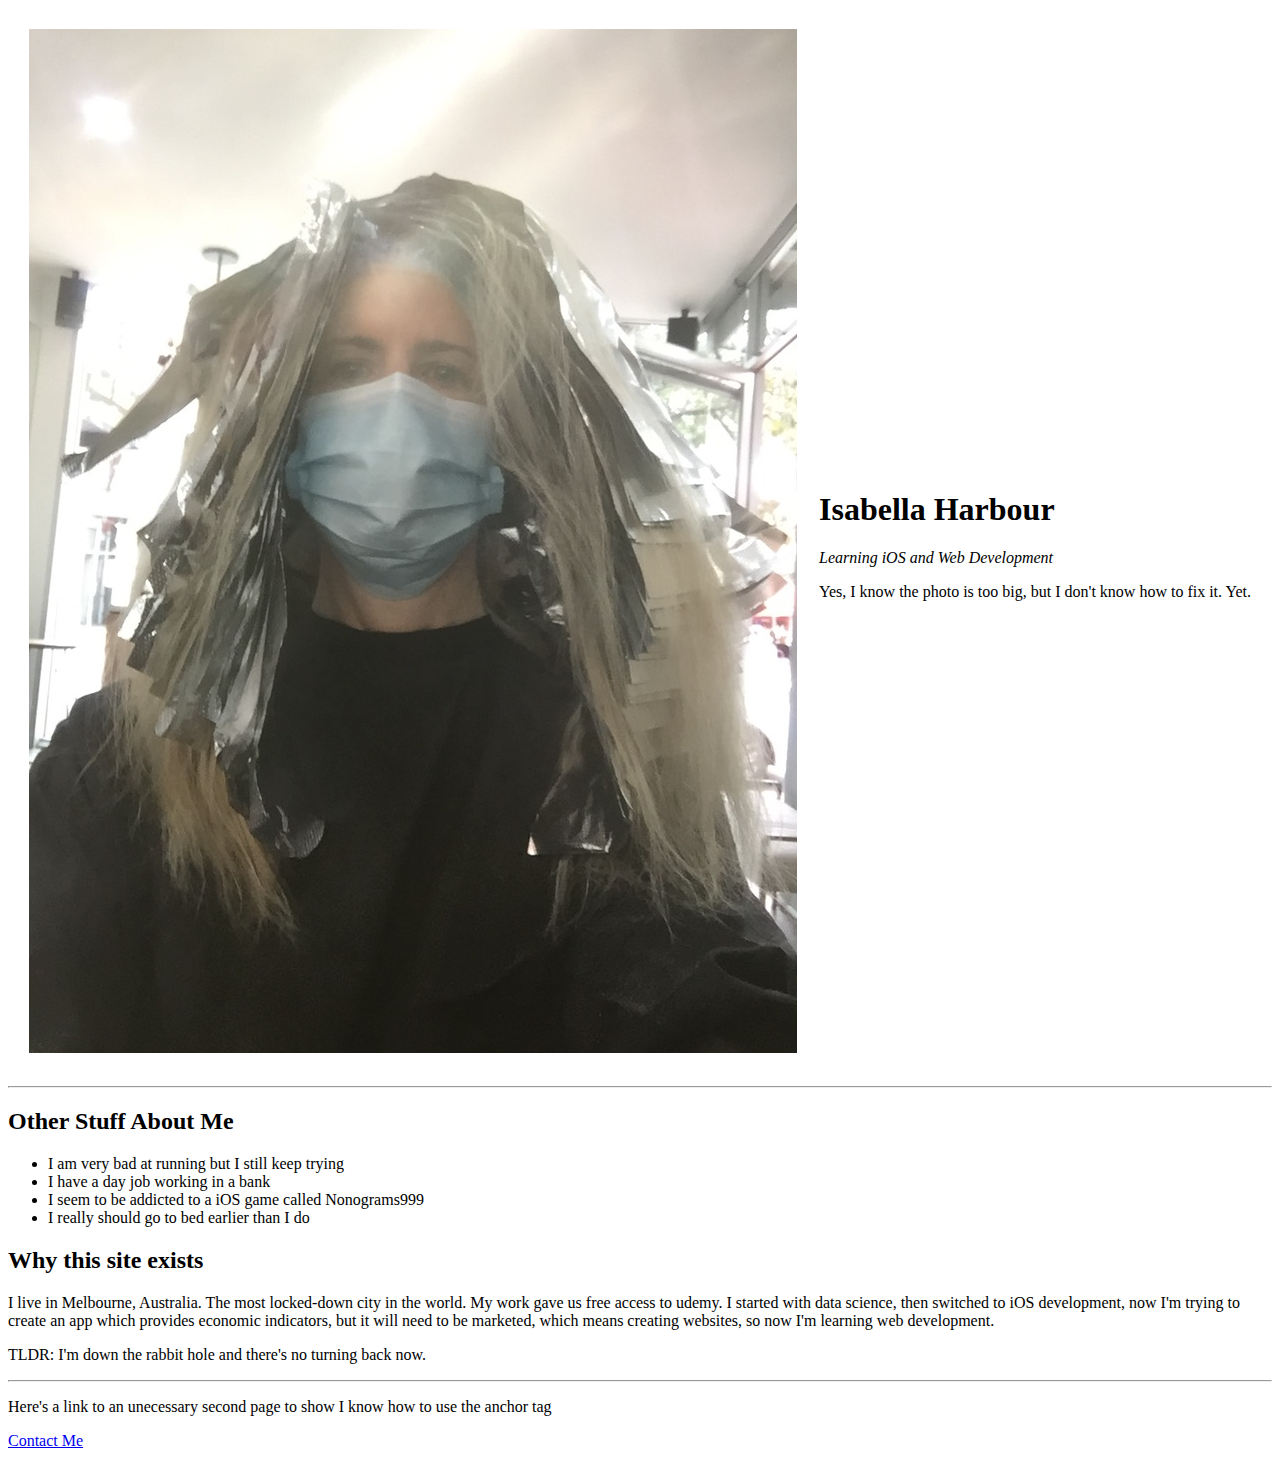
==== index.html @ f7ea3188 "Add initial version of website files" ====
<!DOCTYPE html>
<html lang="en" dir="ltr">

<head>
  <meta charset="utf-8">
  <title>Isabella's Web Site</title>
  <meta name="description" content="Site to practice web development" </head>

<body>
  <!-- BODY OF WEBSITE STARTS HERE -->

  <!--FIRST A TABLE to display photo and name etc side by side -->
  <table cellspacing="20">
    <tr>
      <td> <img src="Athairdresserfoils.jpeg" alt="Isabella's profile picture"></td>
      <td>
        <h1>Isabella Harbour</h1>
        <i>Learning iOS and Web Development</i>
        <p>Yes, I know the photo is too big, but I don't know how to fix it. Yet.</p>
      </td>
    </tr>
  </table>

  <hr size="2">
  <h2>Other Stuff About Me</h2>
  <ul>
    <li>I am very bad at running but I still keep trying</li>
    <li>I have a day job working in a bank</li>
    <li>I seem to be addicted to a iOS game called Nonograms999</li>
    <li>I really should go to bed earlier than I do</li>
  </ul>

  <h2>Why this site exists</h2>
  <p>
    I live in Melbourne, Australia. The most locked-down city in the world. My work gave us free access to udemy. I started with data science, then switched to iOS development, now I'm trying to create an app which provides economic indicators, but
    it will need to be marketed, which means creating websites, so now I'm learning web development.
  </p>
  <p>TLDR: I'm down the rabbit hole and there's no turning back now.</p>

  <hr>
  <p>Here's a link to an unecessary second page to show I know how to use the anchor tag</p>

  <a href="Contact.html">Contact Me</a>

</body>

</html>
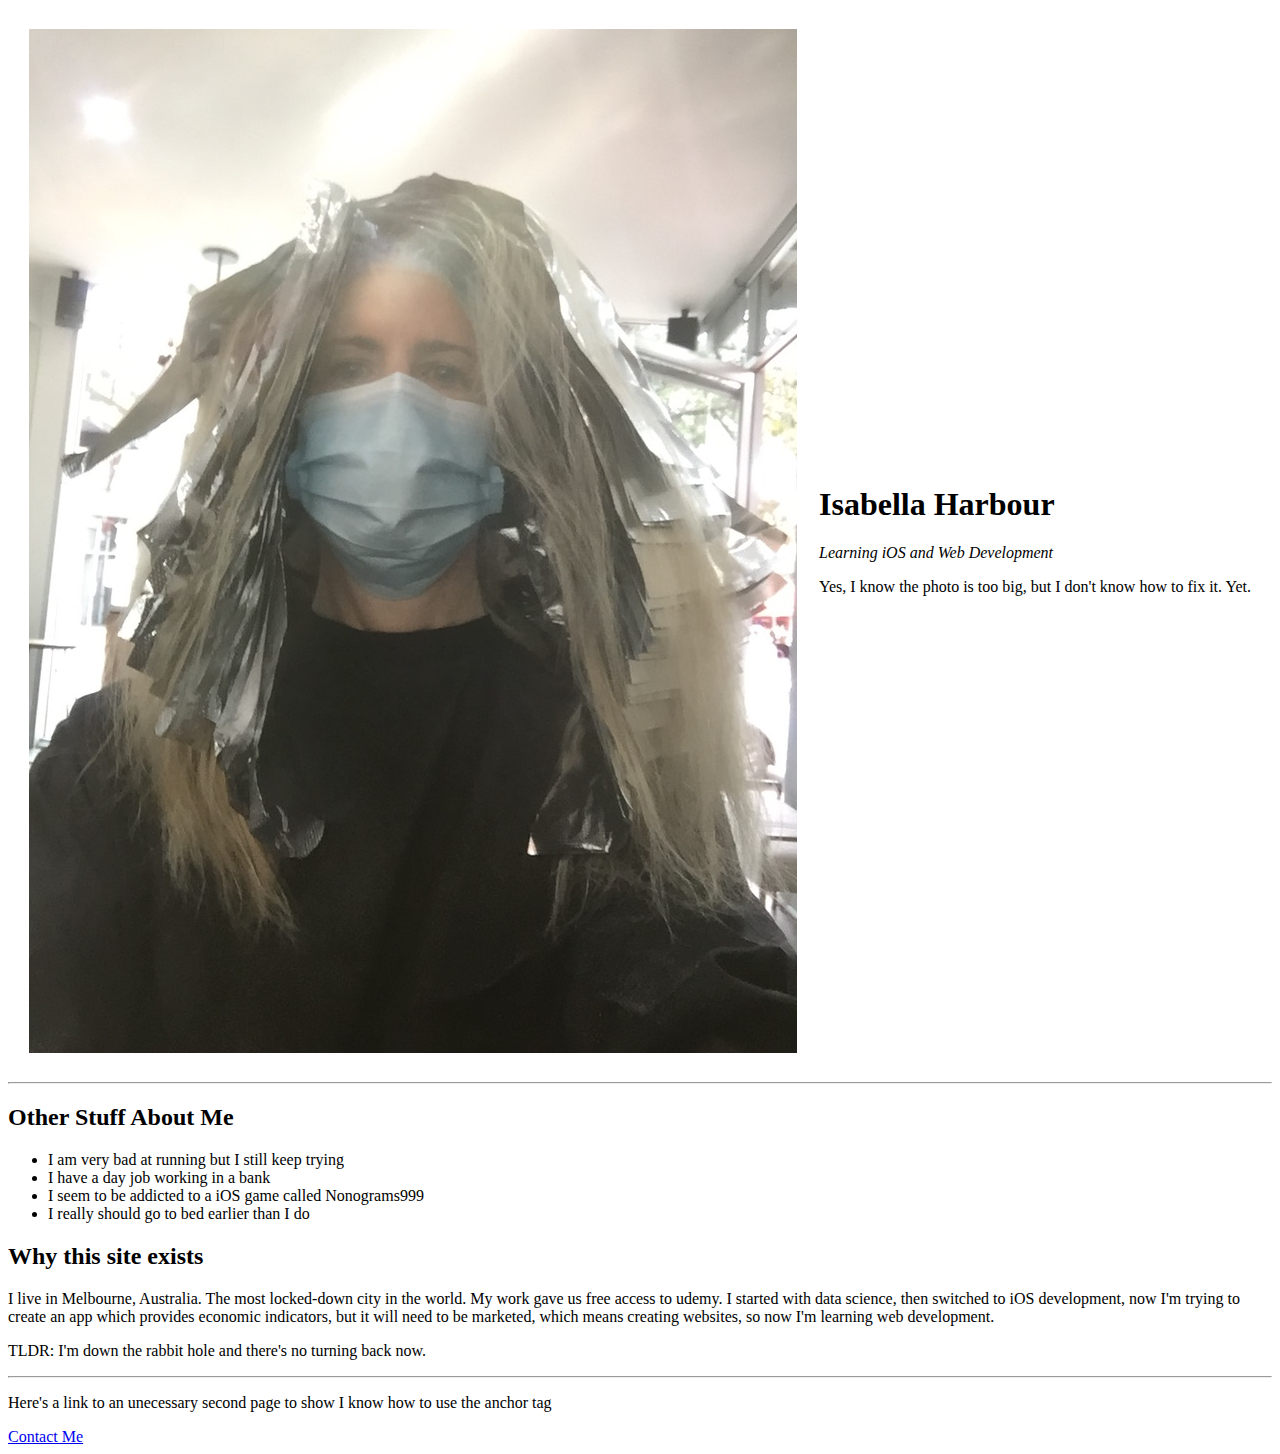
==== commit 416e2ab9: "Remove doctype tag" ====
--- a/index.html
+++ b/index.html
@@ -1,4 +1,3 @@
-<!DOCTYPE html>
 <html lang="en" dir="ltr">
 
 <head>
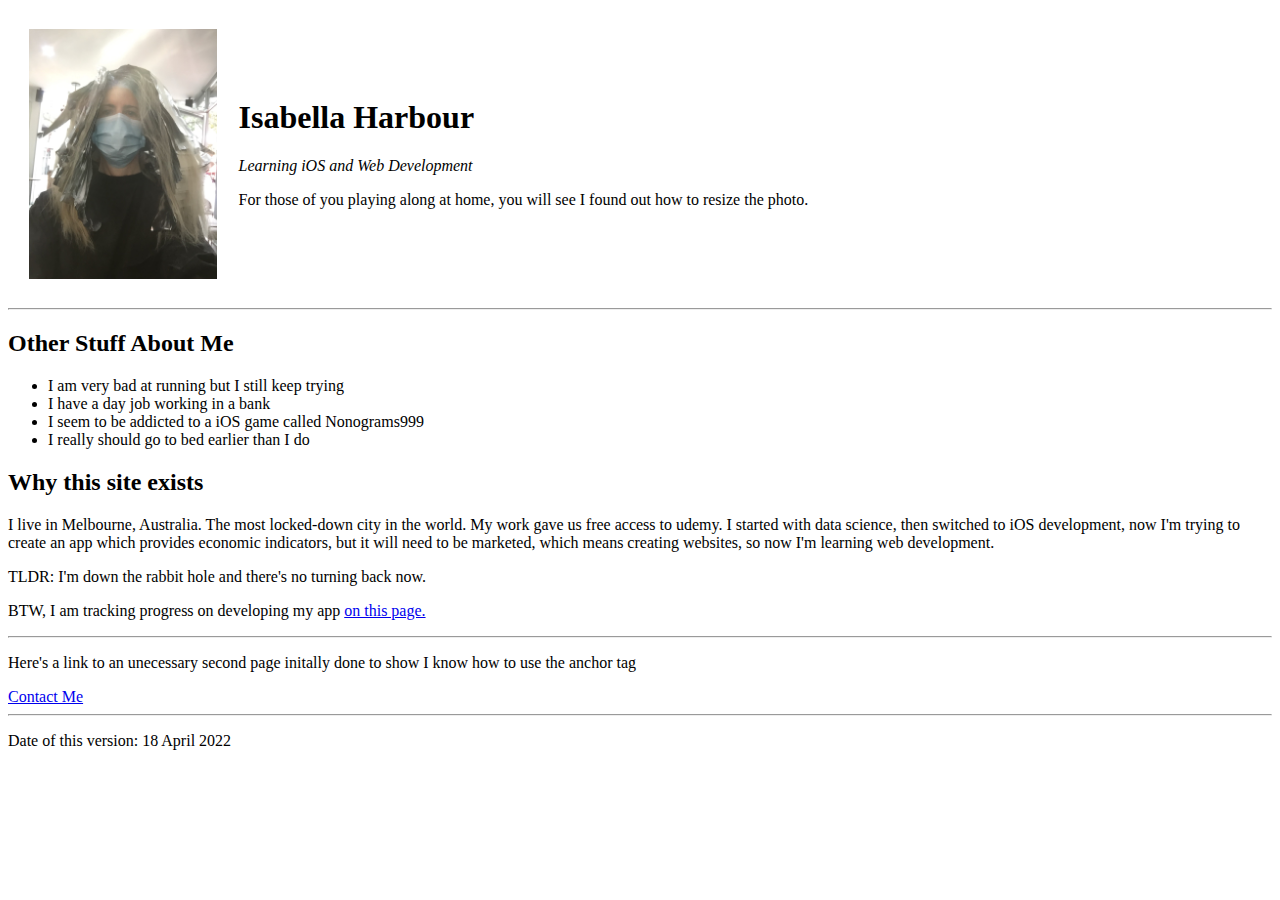
==== commit 25b2f2f1: "Update index.html" ====
--- a/index.html
+++ b/index.html
@@ -1,9 +1,16 @@
 <html lang="en" dir="ltr">
 
 <head>
+  <!-- HEAD OF WEBSITE HERE -->
   <meta charset="utf-8">
   <title>Isabella's Web Site</title>
   <meta name="description" content="Site to practice web development" </head>
+  <link rel="stylesheet" href="css/styles.css">
+  <style>
+    img {
+      height: 250px;
+    }
+  </style>
 
 <body>
   <!-- BODY OF WEBSITE STARTS HERE -->
@@ -15,12 +22,12 @@
       <td>
         <h1>Isabella Harbour</h1>
         <i>Learning iOS and Web Development</i>
-        <p>Yes, I know the photo is too big, but I don't know how to fix it. Yet.</p>
+        <p>For those of you playing along at home, you will see I found out how to resize the photo.</p>
       </td>
     </tr>
   </table>
 
-  <hr size="2">
+  <hr>
   <h2>Other Stuff About Me</h2>
   <ul>
     <li>I am very bad at running but I still keep trying</li>
@@ -35,11 +42,17 @@
     it will need to be marketed, which means creating websites, so now I'm learning web development.
   </p>
   <p>TLDR: I'm down the rabbit hole and there's no turning back now.</p>
+  <p>BTW, I am tracking progress on developing my app <a href="appschedule.html">on this page.</a></p>
 
   <hr>
-  <p>Here's a link to an unecessary second page to show I know how to use the anchor tag</p>
+  <p>Here's a link to an unecessary second page initally done to show I know how to use the anchor tag</p>
 
   <a href="Contact.html">Contact Me</a>
+
+  <hr>
+  <p>
+    Date of this version: 18 April 2022
+  </p>
 
 </body>
 
